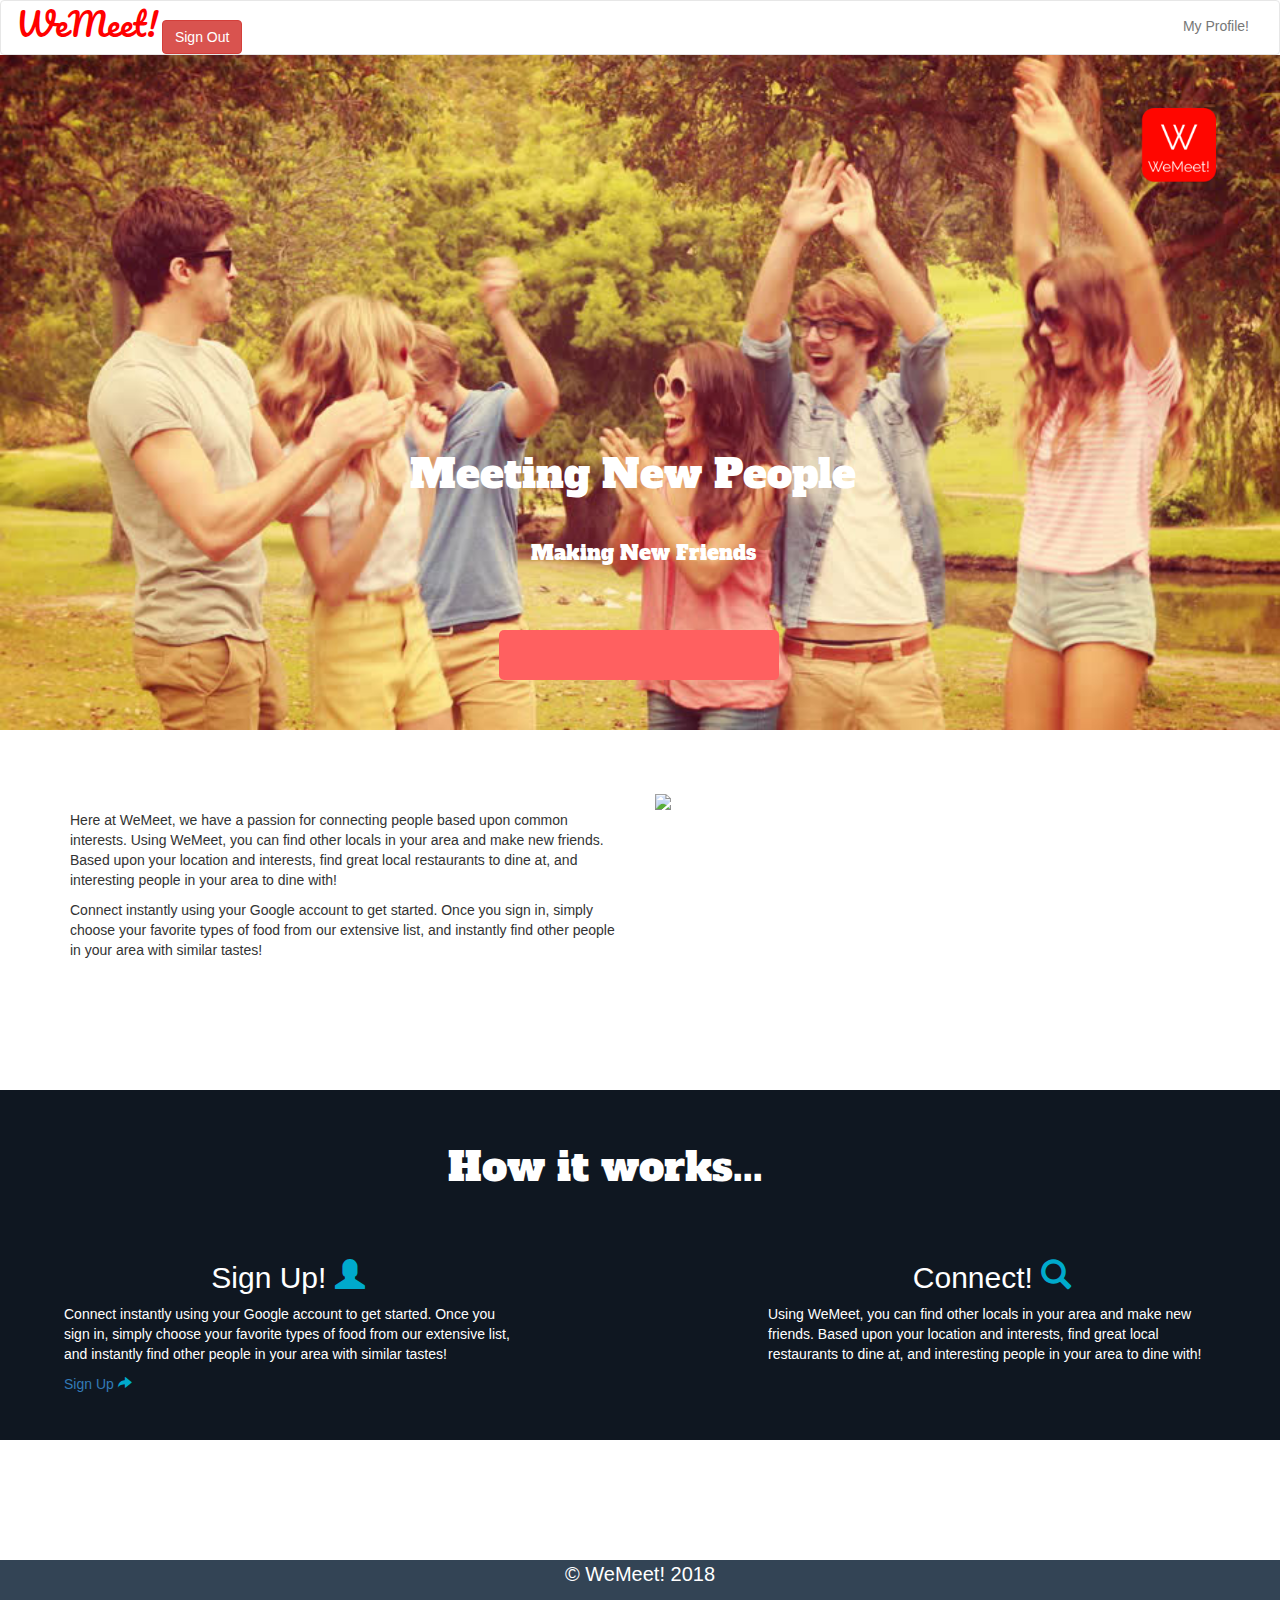
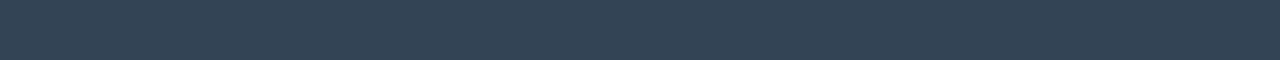
==== index2.html @ cb816a8e "added verbiage to index" ====
<!DOCTYPE html>
<html lang="en">

<head>
  <meta charset="UTF-8">
  <meta name="viewport" content="width=device-width, initial-scale=1.0">
  <meta http-equiv="X-UA-Compatible" content="ie=edge">
  <link rel="stylesheet" href="https://maxcdn.bootstrapcdn.com/bootstrap/3.3.7/css/bootstrap.min.css" integrity="sha384-BVYiiSIFeK1dGmJRAkycuHAHRg32OmUcww7on3RYdg4Va+PmSTsz/K68vbdEjh4u"
    crossorigin="anonymous">
  <link href="https://fonts.googleapis.com/css?family=Alfa+Slab+One|Pacifico|Tangerine|Ubuntu+Condensed" rel="stylesheet">
  <link rel="stylesheet" type="text/css" href="style.css">
  <meta name="google-signin-client_id" content="875238637086-cejr9ccmjdnu56j9de8ptdfgm6us26fl.apps.googleusercontent.com">
  <script src="https://apis.google.com/js/platform.js" async defer></script>
  <script src="https://www.gstatic.com/firebasejs/4.12.0/firebase.js"></script>
  <script src="https://cdn.firebase.com/libs/firebaseui/2.7.0/firebaseui.js"></script>
  <link type="text/css" rel="stylesheet" href="https://cdn.firebase.com/libs/firebaseui/2.7.0/firebaseui.css">
  <script src="https://ajax.googleapis.com/ajax/libs/jquery/3.3.1/jquery.min.js"></script>
  <script type="text/javascript" src="app.js"></script>
  <script type="text/javascript" src="index2.js"></script>

  <title>WeMeet!</title>
</head>


<body>
  <nav class="navbar navbar-default">

    <div class="container-fluid">
      <!-- Brand and toggle get grouped for better mobile display -->
      <div class="navbar-header">
        <button type="button" class="navbar-toggle collapsed" data-toggle="collapse" data-target="#bs-example-navbar-collapse-1"
          aria-expanded="false">
          <span class="sr-only">Toggle navigation</span>
          <span class="icon-bar"></span>
          <span class="icon-bar"></span>
          <span class="icon-bar"></span>
        </button>
        <a id="wemeet" href="index2.html">WeMeet!</a>
        <button onclick="signOut()" class="btn btn-danger">Sign Out</button>

        <!-- login button to apear on navbar for mobile displays -->

        <button onclick="document.getElementById('id01').style.display='block'" id="login-button2">Login</button>

        <div id="id01" class="modal">

          <form class="modal-content animate" action="/action_page.php">
            <div class="imgcontainer">
              <span onclick="document.getElementById('id01').style.display='none'" class="close" title="Close Modal">&times;</span>
              <img src="assets/images/Logo.png" alt="WeMeet" width="150">
            </div>

            <div class="modalcontainer">
              <label for="uname" id="email">
                <b>Email</b>
              </label>
              <input type="email" placeholder="Enter Email Address" name="uname" required>

              <label for="psw" id="password">
                <b>Password</b>
              </label>
              <input type="password" placeholder="Enter Password" name="psw" required>
              <div>
                <button type="submit" id="login">Login</button>
                <button type="button" onclick="document.getElementById('id01').style.display='none'" class="cancelbtn" id="cancel">Cancel</button>
              </div>
              <label>
                <input type="checkbox" checked="checked" name="remember"> Remember me
              </label>


              <span class="psw">
                <a href="#">Forgot password?</a>
              </span>
            </div>
          </form>
        </div>

      </div>
      <!-- 
      <h1>WeMeet!</h1> -->




      <!-- Collect the nav links, forms, and other content for toggling -->
      <div class="collapse navbar-collapse" id="bs-example-navbar-collapse-1">



        <ul class="nav navbar-nav navbar-right">
          <li>
            <a href="login.html">My Profile!</a>
          </li>


        </ul>
      </div>
      <!-- /.navbar-collapse -->
    </div>
    <!-- /.container-fluid -->
  </nav>

  <img id="logo" src="assets/images/Logo.png">

  <div>
    <img class="mySlides" src="assets/images/scrolling1.jpg">
    <img class="mySlides" src="assets/images/scrolling2.jpg">
    <img class="mySlides" src="assets/images/scrolling3.jpg">
    <img class="mySlides" src="assets/images/scrolling4.jpg">

    <h1>Meeting New People</h1>

    <h3> Making New Friends</h3>
  </div>


  <div id="login-button" class="g-signin2" data-onsuccess="onSignIn" data-width="280" data-height="50"></div>


  <div class="container">
    <div class="row">
      <div class="col-md-6 colMargin">
        <br>
        <p id="p">Here at WeMeet, we have a passion for connecting people based upon common interests. Using WeMeet, you can find other locals in your area and make new friends. Based upon your location and interests, find great local restaurants to dine at, and interesting people in your area to dine with!</p>

        <p>Connect instantly using your Google account to get started. Once you sign in, simply choose your favorite types of food from our extensive list, and instantly find other people in your area with similar tastes!</p>
      </div>

      <div class="col-md-6 colMargin">
        <img id="p-img" src="https://c.stocksy.com/a/tyK000/z0/80655.jpg ">
      </div>
    </div>
  </div>

  <div class="container-fluid">
    <div class="row">
      <div class="col-md-12 nopadding box colMargin">
        <h2>How it works...</h2>
        <div id="left-block">
          <h4>Sign Up!
            <span class="glyphicon glyphicon-user" aria-hidden="true"></span>
          </h4>
          <p>
              Connect instantly using your Google account to get started. Once you sign in, simply choose your favorite types of food from our extensive list, and instantly find other people in your area with similar tastes!
          </p>
          <a class="signUpLink" href="#">Sign Up
            <span class="glyphicon glyphicon-share-alt" aria-hidden="true"></span>
          </a>
        </div>
        <div id="right-block">
          <h4>Connect!
            <span class="glyphicon glyphicon-search" aria-hidden="true"></span>
          </h4>
          <p>
              Using WeMeet, you can find other locals in your area and make new friends. Based upon your location and interests, find great local restaurants to dine at, and interesting people in your area to dine with!
          </p>
        </div>
      </div>
    </div>
  </div>

  <div class="container">
    <div class="row">
      <div class="col-md-12">
        <p></p>
      </div>
    </div>
  </div>

</body>

<div class="footer">
  <p id="copyright">&#169; WeMeet! 2018</p>
</div>

<script src="https://code.jquery.com/jquery-3.1.1.min.js" integrity="sha256-hVVnYaiADRTO2PzUGmuLJr8BLUSjGIZsDYGmIJLv2b8="
  crossorigin="anonymous"></script>


</html>
---- style.css ----
body {
  background-color: white;
}

.navbar-default {
  background-color: #fff;
  margin-bottom: 0;
}

.navbar-nav > ul > a {
  color: blue;
}

#wemeet {
  font-size: 32px;
  font-family: "Pacifico", cursive;
  color: #f00;
}

#wemee:hover {
  text-decoration: none !important;
}

h1 {
  font-family: "Alfa Slab One", cursive;
  color: white;
  font-size: 40px;
  position: absolute;
  left: 32%;
  top: 48%;
}

h3 {
  font-family: "Alfa Slab One", cursive;
  color: white;
  font-size: 20px;
  position: absolute;
  left: 41.5%;
  top: 58%;
}

#login-button {
  width: 280px;
  height: 50px;
  position: absolute;
  top: 70%;
  left: 39%;
  background-color: rgb(255, 96, 96);
  opacity: 1;
  border-radius: 5px;
  font-family: Arial, Helvetica, sans-serif;
  font-size: 18px;
  outline: none;
}

#login-button2 {
  width: auto;
  background-color: rgb(255, 96, 96);
  border-radius: 5px;
  font-family: Arial, Helvetica, sans-serif;
  font-size: 18px;
  outline: none;
  position: absolute;
  left: 45%;
  top: -10%;
  display: none;
}

input {
  outline: none;
}

#login-button:hover {
  opacity: 1;
  background-color: rgb(204, 33, 33);
}

.box {
  position: relative;
  height: 350px;
  background-color: rgb(15, 23, 33);
  width: 100%;
}

#right-block {
  width: 35%;
  color: white;
  position: absolute;
  right: 5%;
  top: 45%;
}

#left-block {
  width: 35%;
  color: white;
  position: absolute;
  left: 5%;
  top: 45%;
}

p {
  font-family: "Ubuntu Condensed", sans-serif;
}

h4 {
  font-size: 30px;
  text-align: center;
}

span {
  color: #0ac;
}

h2 {
  text-align: center;
  font-size: 40px;
  font-family: "Alfa Slab One", cursive;
  color: #fff;
  position: absolute;
  top: 10%;
  left: 35%;
}

.nopadding {
  padding: 0 !important;
  margin: 0 !important;
}

.colMargin {
  margin: 60px 0px 60px 0px !important;
}

.mySlides {
  height: 100%;
  width: 100%;

  position: relative;
  z-index: -1;
}

#img {
  height: 300px;
  width: 350px;
  margin-top: 200px;
}

#p-img {
  width: 100%;
}

#user-img {
  width: 300px;
}

.text {
  position: absolute;
  top: 40%;
  left: 25%;
}

#logo {
  width: 75px;
  position: absolute;
  right: 5%;
  top: 12%;
  animation-name: slide;
  animation-duration: 3s;
}

#logo:hover {
  width: 100px;
}

@keyframes slide {
  0% {
    right: -15%;
    top: 12%;
  }

  100% {
    right: 5%;
    top: 12%;
  }
}

.footer {
  width: 100%;
  height: 100px;
  background-color: #345;
  margin-top: 50px;
  bottom: 0;
  left: 0;
  text-align: center;
  font-size: 18px;
  color: #fff;
}

#copyright {
  font-size: 20px;
  color: white;
  margin-top: 20px;
}

/* user profile styling */

.user-profile {
  background-color: #fff;
  width: 300px;
  border: 10px solid;
  border-color: #ffbb00;
  padding: 25px;
  margin: 25px;
}

.username {
  font-family: Arial, Helvetica, sans-serif;
  font-size: 20px;
  font-weight: bold;
  color: #fc4349;
}

.user-description {
  font-family: Arial, Helvetica, sans-serif;
  font-size: 16px;
  font-weight: normal;
  color: #2c3e50;
}

/* restaurant box styling */

.restaurant-box {
  background-color: #fff;
  width: 400px;
  border: 10px solid;
  border-color: #3cdbbc;
  border-radius: 10px;
  padding: 25px;
  margin: 25px;
}

.restaurant-name {
  font-family: Arial, Helvetica, sans-serif;
  font-size: 20px;
  font-weight: bold;
  color: #fc4349;
}

.restaurant-type {
  font-family: Arial, Helvetica, sans-serif;
  font-size: 16px;
  font-weight: bold;
  font-style: italic;
  color: #2c3e50;
}

.restaurant-description {
  font-family: Arial, Helvetica, sans-serif;
  font-size: 16px;
  font-weight: normal;
  color: #2c3e50;
}

/* login form styling */

form {
  background-color: #fff;
  border-radius: 10px;
  padding: 20px;
}

input[type="email"],
input[type="text"],
input[type="password"] {
  width: 100%;
  padding: 10px 20px;
  margin: 8px 0;
  display: inline-block;
  border: 1px solid #2c3e50;
  border-radius: 10px;
}

button {
  background-color: #4ccf51;
  color: white;
  padding: 10px 20px;
  margin: 8px 0;
  border: none;
  border-radius: 10px;
  cursor: pointer;
}

#login {
  width: 49%;
}

button:hover {
  opacity: 0.8;
}

/*COLORS
navy blue: #2C3E50
red: #FC4349
orange: #FFBB00
teal: #3CDBBC */

/* login modal */

/* styles for the cancel button */
.cancelbtn {
  width: 49%;
  padding: 10px 18px;
  background-color: #fc4349;
}

/* Center the logo and position the close button */
.imgcontainer {
  text-align: center;
  margin: 24px 0 12px 0;
  position: relative;
}

.modalcontainer {
  padding: 20px;
}

span.psw {
  float: right;
}

/* The Modal (background) */
.modal {
  display: none; /* Hidden by default */
  position: fixed; /* Stay in place */
  z-index: 1; /* Sit on top */
  left: 0;
  top: 0;
  width: 100%;
  height: 100%;
  overflow: auto; /* Enable scroll if needed */
  background-color: rgb(0, 0, 0); /* Fallback color */
  background-color: rgba(0, 0, 0, 0.4); /* Black w/ opacity */
  padding-top: 60px;
}

/* Modal Content/Box */
.modal-content {
  background-color: #fff;
  margin: 5% auto 15% auto; /* 5% from the top, 15% from the bottom and centered */
  border: 1px solid #888;
  width: 30%; /* Could be more or less, depending on screen size */
}

/* The Close Button (x) */
.close {
  position: absolute;
  right: 25px;
  top: 0;
  color: #000;
  font-size: 35px;
  font-weight: bold;
}

.close:hover,
.close:focus {
  color: red;
  cursor: pointer;
}

/* Zoom Animation */
.animate {
  -webkit-animation: animatezoom 0.6s;
  animation: animatezoom 0.6s;
}

@-webkit-keyframes animatezoom {
  from {
    -webkit-transform: scale(0);
  }
  to {
    -webkit-transform: scale(1);
  }
}

@keyframes animatezoom {
  from {
    transform: scale(0);
  }
  to {
    transform: scale(1);
  }
}

/* Change styles for span and cancel button on extra small screens */
@media screen and (max-width: 300px) {
  span.psw {
    display: block;
    float: none;
  }
  .cancelbtn {
    width: 100%;
  }

  .modal-content {
    background-color: #fff;
    margin: 5% auto 15% auto; /* 5% from the top, 15% from the bottom and centered */
    border: 1px solid #888;
    width: 100%; /* Could be more or less, depending on screen size */
  }

  .modalcontainer {
    padding: 20px;
  }
}

@media only screen and (max-width: 950px) {
  #login-button {
    display: none;
  }
  #login-button2 {
    display: block;
  }

  .modalcontainer {
    padding: 20px;
  }

  .modal-content {
    background-color: #fff;
    margin: 5% auto 15% auto; /* 5% from the top, 15% from the bottom and centered */
    border: 1px solid #888;
    width: 100%; /* Could be more or less, depending on screen size */
  }
}

@media only screen and (max-width: 600px) {
  #login-button {
    display: none;
  }
  #login-button2 {
    display: block;
  }

  .modalcontainer {
    padding: 20px;
  }

  .modal-content {
    background-color: #fff;
    margin: 5% auto 15% auto; /* 5% from the top, 15% from the bottom and centered */
    border: 1px solid #888;
    width: 100%; /* Could be more or less, depending on screen size */
  }
}
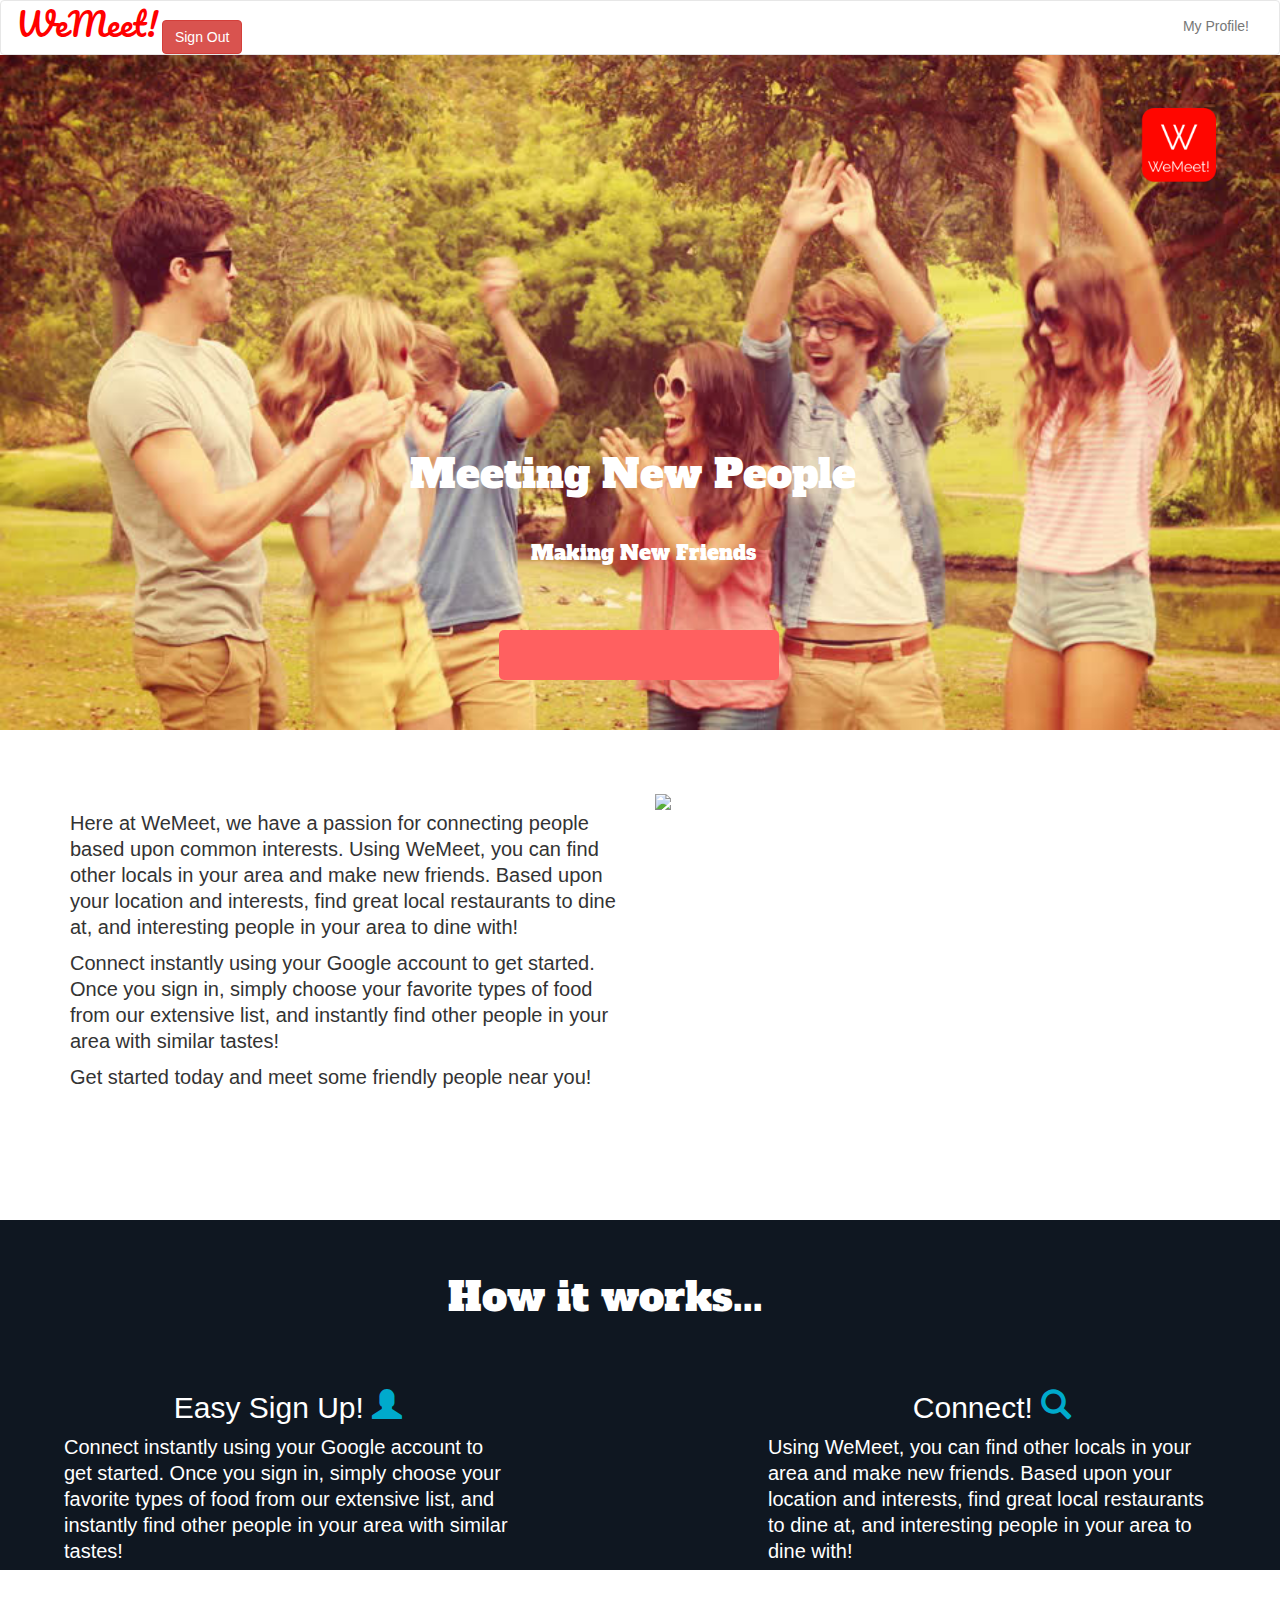
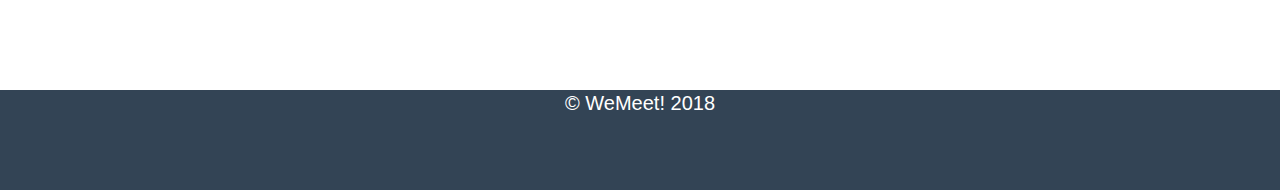
==== commit 30cffefe: "index formatting" ====
--- a/index2.html
+++ b/index2.html
@@ -125,6 +125,8 @@
         <p id="p">Here at WeMeet, we have a passion for connecting people based upon common interests. Using WeMeet, you can find other locals in your area and make new friends. Based upon your location and interests, find great local restaurants to dine at, and interesting people in your area to dine with!</p>
 
         <p>Connect instantly using your Google account to get started. Once you sign in, simply choose your favorite types of food from our extensive list, and instantly find other people in your area with similar tastes!</p>
+      
+        <p>Get started today and meet some friendly people near you!</p>
       </div>
 
       <div class="col-md-6 colMargin">
@@ -138,24 +140,21 @@
       <div class="col-md-12 nopadding box colMargin">
         <h2>How it works...</h2>
         <div id="left-block">
-          <h4>Sign Up!
-            <span class="glyphicon glyphicon-user" aria-hidden="true"></span>
-          </h4>
-          <p>
-              Connect instantly using your Google account to get started. Once you sign in, simply choose your favorite types of food from our extensive list, and instantly find other people in your area with similar tastes!
-          </p>
-          <a class="signUpLink" href="#">Sign Up
-            <span class="glyphicon glyphicon-share-alt" aria-hidden="true"></span>
-          </a>
-        </div>
-        <div id="right-block">
-          <h4>Connect!
-            <span class="glyphicon glyphicon-search" aria-hidden="true"></span>
-          </h4>
-          <p>
-              Using WeMeet, you can find other locals in your area and make new friends. Based upon your location and interests, find great local restaurants to dine at, and interesting people in your area to dine with!
-          </p>
-        </div>
+            <h4>Easy Sign Up!
+              <span class="glyphicon glyphicon-user" aria-hidden="true"></span>
+            </h4>
+            <p>
+                Connect instantly using your Google account to get started. Once you sign in, simply choose your favorite types of food from our extensive list, and instantly find other people in your area with similar tastes!
+            </p>
+          </div>
+          <div id="right-block">
+            <h4>Connect!
+              <span class="glyphicon glyphicon-search" aria-hidden="true"></span>
+            </h4>
+            <p>
+                Using WeMeet, you can find other locals in your area and make new friends. Based upon your location and interests, find great local restaurants to dine at, and interesting people in your area to dine with!
+            </p>
+          </div>
       </div>
     </div>
   </div>
--- a/style.css
+++ b/style.css
@@ -100,6 +100,8 @@
 
 p {
   font-family: "Ubuntu Condensed", sans-serif;
+  line-height: 26px;
+  font-size: 20px;
 }
 
 h4 {
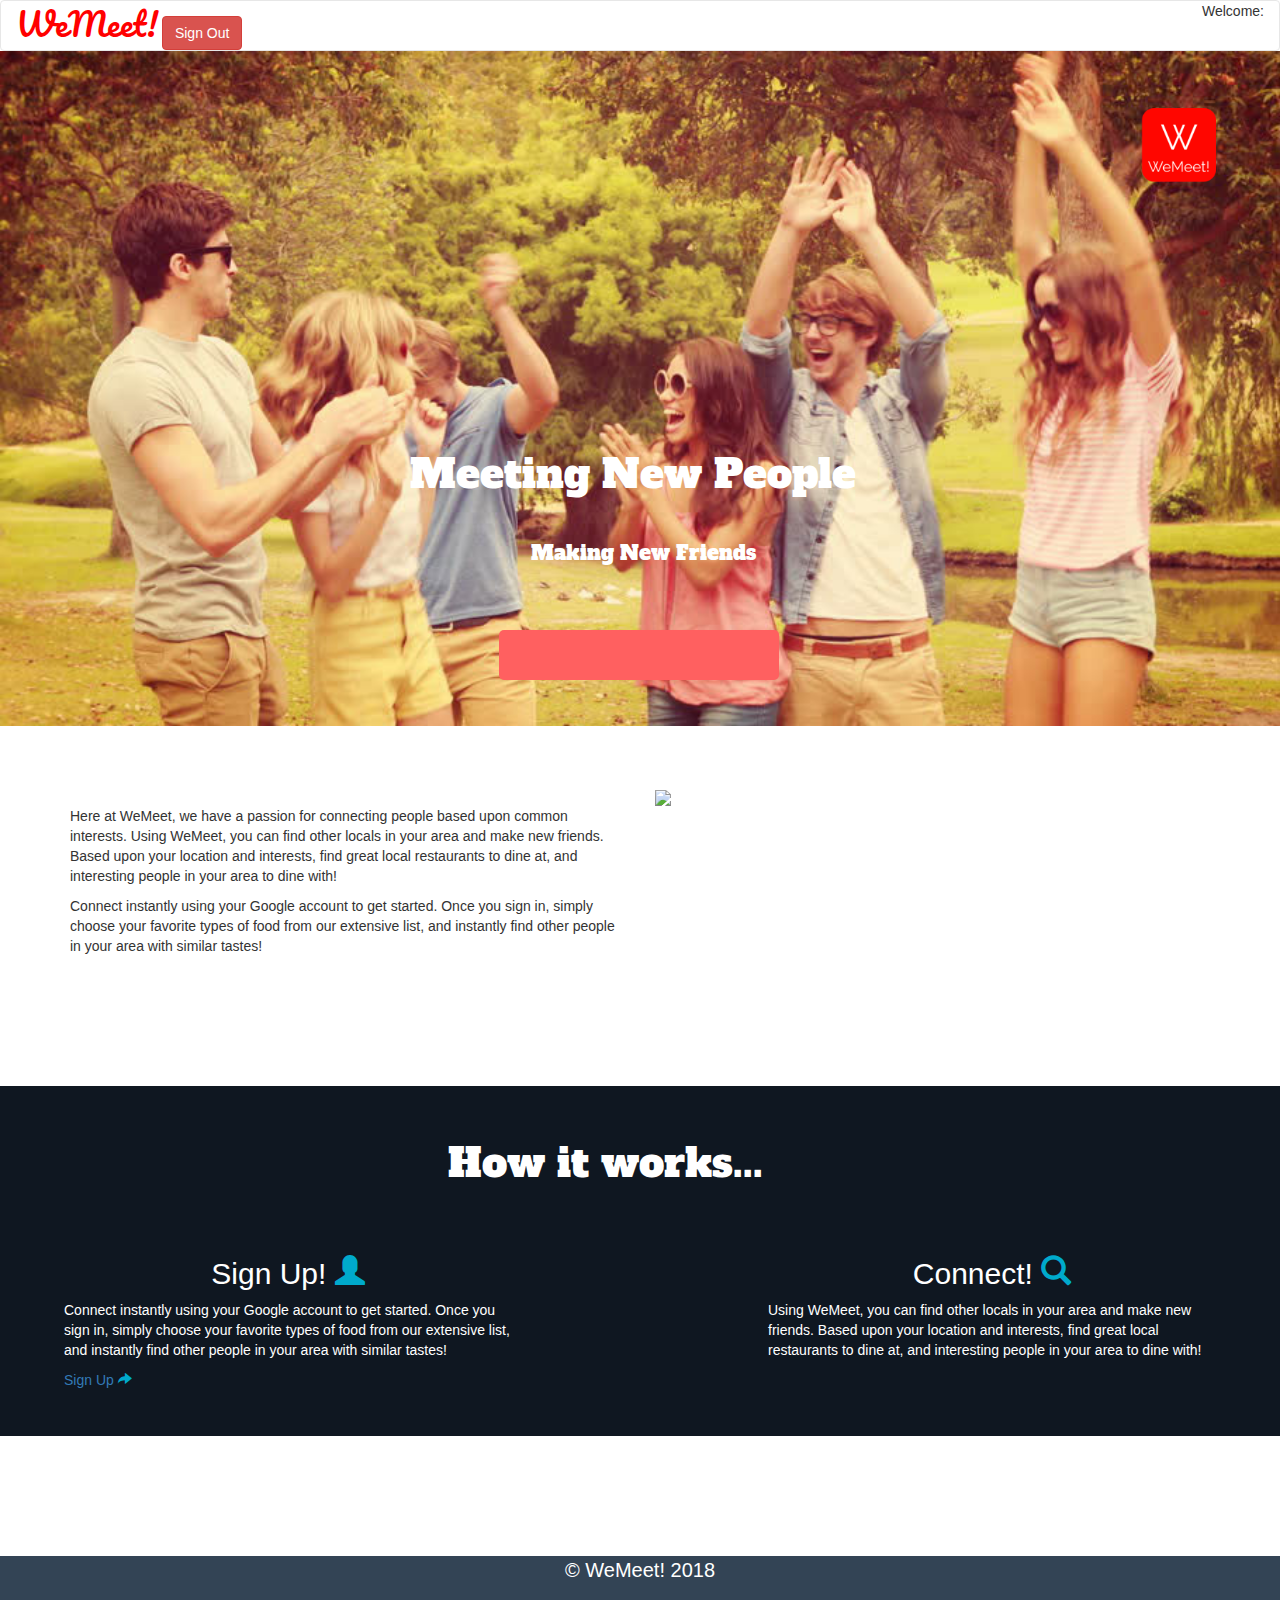
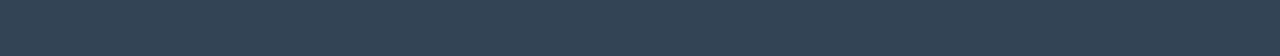
==== commit bbfe83b7: "cleaning up" ====
--- a/index2.html
+++ b/index2.html
@@ -90,7 +90,11 @@
 
         <ul class="nav navbar-nav navbar-right">
           <li>
-            <a href="login.html">My Profile!</a>
+            <p>Welcome:
+              <a href="login.html">
+                <span id="welcome"></span>
+              </a>
+            </p>
           </li>
 
 
@@ -122,11 +126,12 @@
     <div class="row">
       <div class="col-md-6 colMargin">
         <br>
-        <p id="p">Here at WeMeet, we have a passion for connecting people based upon common interests. Using WeMeet, you can find other locals in your area and make new friends. Based upon your location and interests, find great local restaurants to dine at, and interesting people in your area to dine with!</p>
+        <p id="p">Here at WeMeet, we have a passion for connecting people based upon common interests. Using WeMeet, you can find other
+          locals in your area and make new friends. Based upon your location and interests, find great local restaurants
+          to dine at, and interesting people in your area to dine with!</p>
 
-        <p>Connect instantly using your Google account to get started. Once you sign in, simply choose your favorite types of food from our extensive list, and instantly find other people in your area with similar tastes!</p>
-      
-        <p>Get started today and meet some friendly people near you!</p>
+        <p>Connect instantly using your Google account to get started. Once you sign in, simply choose your favorite types of
+          food from our extensive list, and instantly find other people in your area with similar tastes!</p>
       </div>
 
       <div class="col-md-6 colMargin">
@@ -140,21 +145,26 @@
       <div class="col-md-12 nopadding box colMargin">
         <h2>How it works...</h2>
         <div id="left-block">
-            <h4>Easy Sign Up!
-              <span class="glyphicon glyphicon-user" aria-hidden="true"></span>
-            </h4>
-            <p>
-                Connect instantly using your Google account to get started. Once you sign in, simply choose your favorite types of food from our extensive list, and instantly find other people in your area with similar tastes!
-            </p>
-          </div>
-          <div id="right-block">
-            <h4>Connect!
-              <span class="glyphicon glyphicon-search" aria-hidden="true"></span>
-            </h4>
-            <p>
-                Using WeMeet, you can find other locals in your area and make new friends. Based upon your location and interests, find great local restaurants to dine at, and interesting people in your area to dine with!
-            </p>
-          </div>
+          <h4>Sign Up!
+            <span class="glyphicon glyphicon-user" aria-hidden="true"></span>
+          </h4>
+          <p>
+            Connect instantly using your Google account to get started. Once you sign in, simply choose your favorite types of food from
+            our extensive list, and instantly find other people in your area with similar tastes!
+          </p>
+          <a class="signUpLink" href="#">Sign Up
+            <span class="glyphicon glyphicon-share-alt" aria-hidden="true"></span>
+          </a>
+        </div>
+        <div id="right-block">
+          <h4>Connect!
+            <span class="glyphicon glyphicon-search" aria-hidden="true"></span>
+          </h4>
+          <p>
+            Using WeMeet, you can find other locals in your area and make new friends. Based upon your location and interests, find great
+            local restaurants to dine at, and interesting people in your area to dine with!
+          </p>
+        </div>
       </div>
     </div>
   </div>
--- a/style.css
+++ b/style.css
@@ -37,6 +37,12 @@
   position: absolute;
   left: 41.5%;
   top: 58%;
+}
+
+a:hover {
+  font-size: 25px !important;
+  cursor: pointer !important;
+  color: red !important;
 }
 
 #login-button {
@@ -100,8 +106,6 @@
 
 p {
   font-family: "Ubuntu Condensed", sans-serif;
-  line-height: 26px;
-  font-size: 20px;
 }
 
 h4 {
@@ -281,16 +285,6 @@
   border-radius: 10px;
 }
 
-button {
-  background-color: #4ccf51;
-  color: white;
-  padding: 10px 20px;
-  margin: 8px 0;
-  border: none;
-  border-radius: 10px;
-  cursor: pointer;
-}
-
 #login {
   width: 49%;
 }
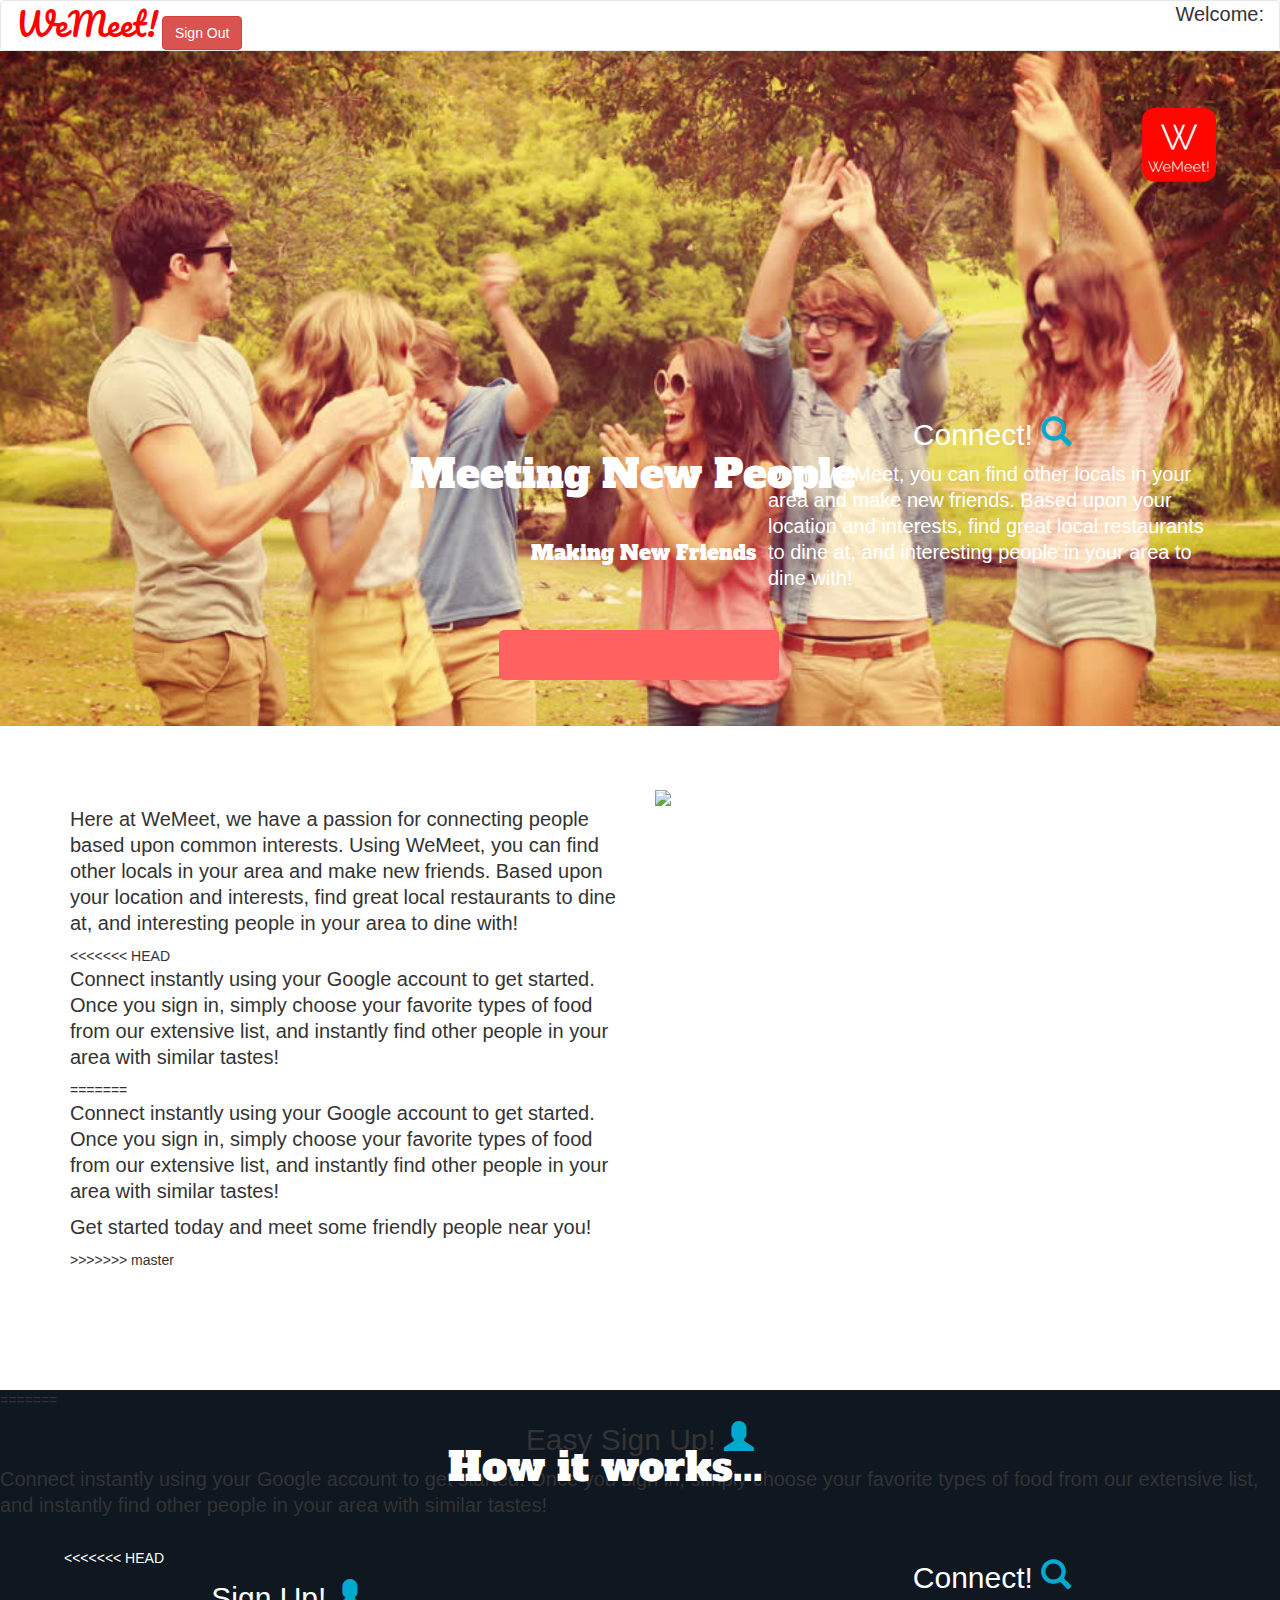
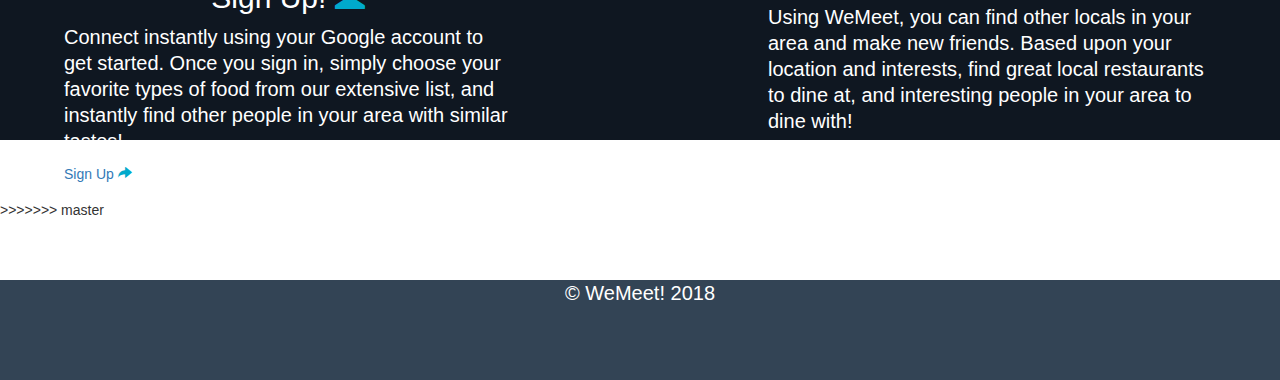
==== commit 3603033b: "Merge pull request #32 from lan-ejiri/juanbranch" ====
--- a/index2.html
+++ b/index2.html
@@ -130,8 +130,14 @@
           locals in your area and make new friends. Based upon your location and interests, find great local restaurants
           to dine at, and interesting people in your area to dine with!</p>
 
+<<<<<<< HEAD
         <p>Connect instantly using your Google account to get started. Once you sign in, simply choose your favorite types of
           food from our extensive list, and instantly find other people in your area with similar tastes!</p>
+=======
+        <p>Connect instantly using your Google account to get started. Once you sign in, simply choose your favorite types of food from our extensive list, and instantly find other people in your area with similar tastes!</p>
+      
+        <p>Get started today and meet some friendly people near you!</p>
+>>>>>>> master
       </div>
 
       <div class="col-md-6 colMargin">
@@ -145,6 +151,7 @@
       <div class="col-md-12 nopadding box colMargin">
         <h2>How it works...</h2>
         <div id="left-block">
+<<<<<<< HEAD
           <h4>Sign Up!
             <span class="glyphicon glyphicon-user" aria-hidden="true"></span>
           </h4>
@@ -165,6 +172,23 @@
             local restaurants to dine at, and interesting people in your area to dine with!
           </p>
         </div>
+=======
+            <h4>Easy Sign Up!
+              <span class="glyphicon glyphicon-user" aria-hidden="true"></span>
+            </h4>
+            <p>
+                Connect instantly using your Google account to get started. Once you sign in, simply choose your favorite types of food from our extensive list, and instantly find other people in your area with similar tastes!
+            </p>
+          </div>
+          <div id="right-block">
+            <h4>Connect!
+              <span class="glyphicon glyphicon-search" aria-hidden="true"></span>
+            </h4>
+            <p>
+                Using WeMeet, you can find other locals in your area and make new friends. Based upon your location and interests, find great local restaurants to dine at, and interesting people in your area to dine with!
+            </p>
+          </div>
+>>>>>>> master
       </div>
     </div>
   </div>
--- a/style.css
+++ b/style.css
@@ -106,6 +106,8 @@
 
 p {
   font-family: "Ubuntu Condensed", sans-serif;
+  line-height: 26px;
+  font-size: 20px;
 }
 
 h4 {
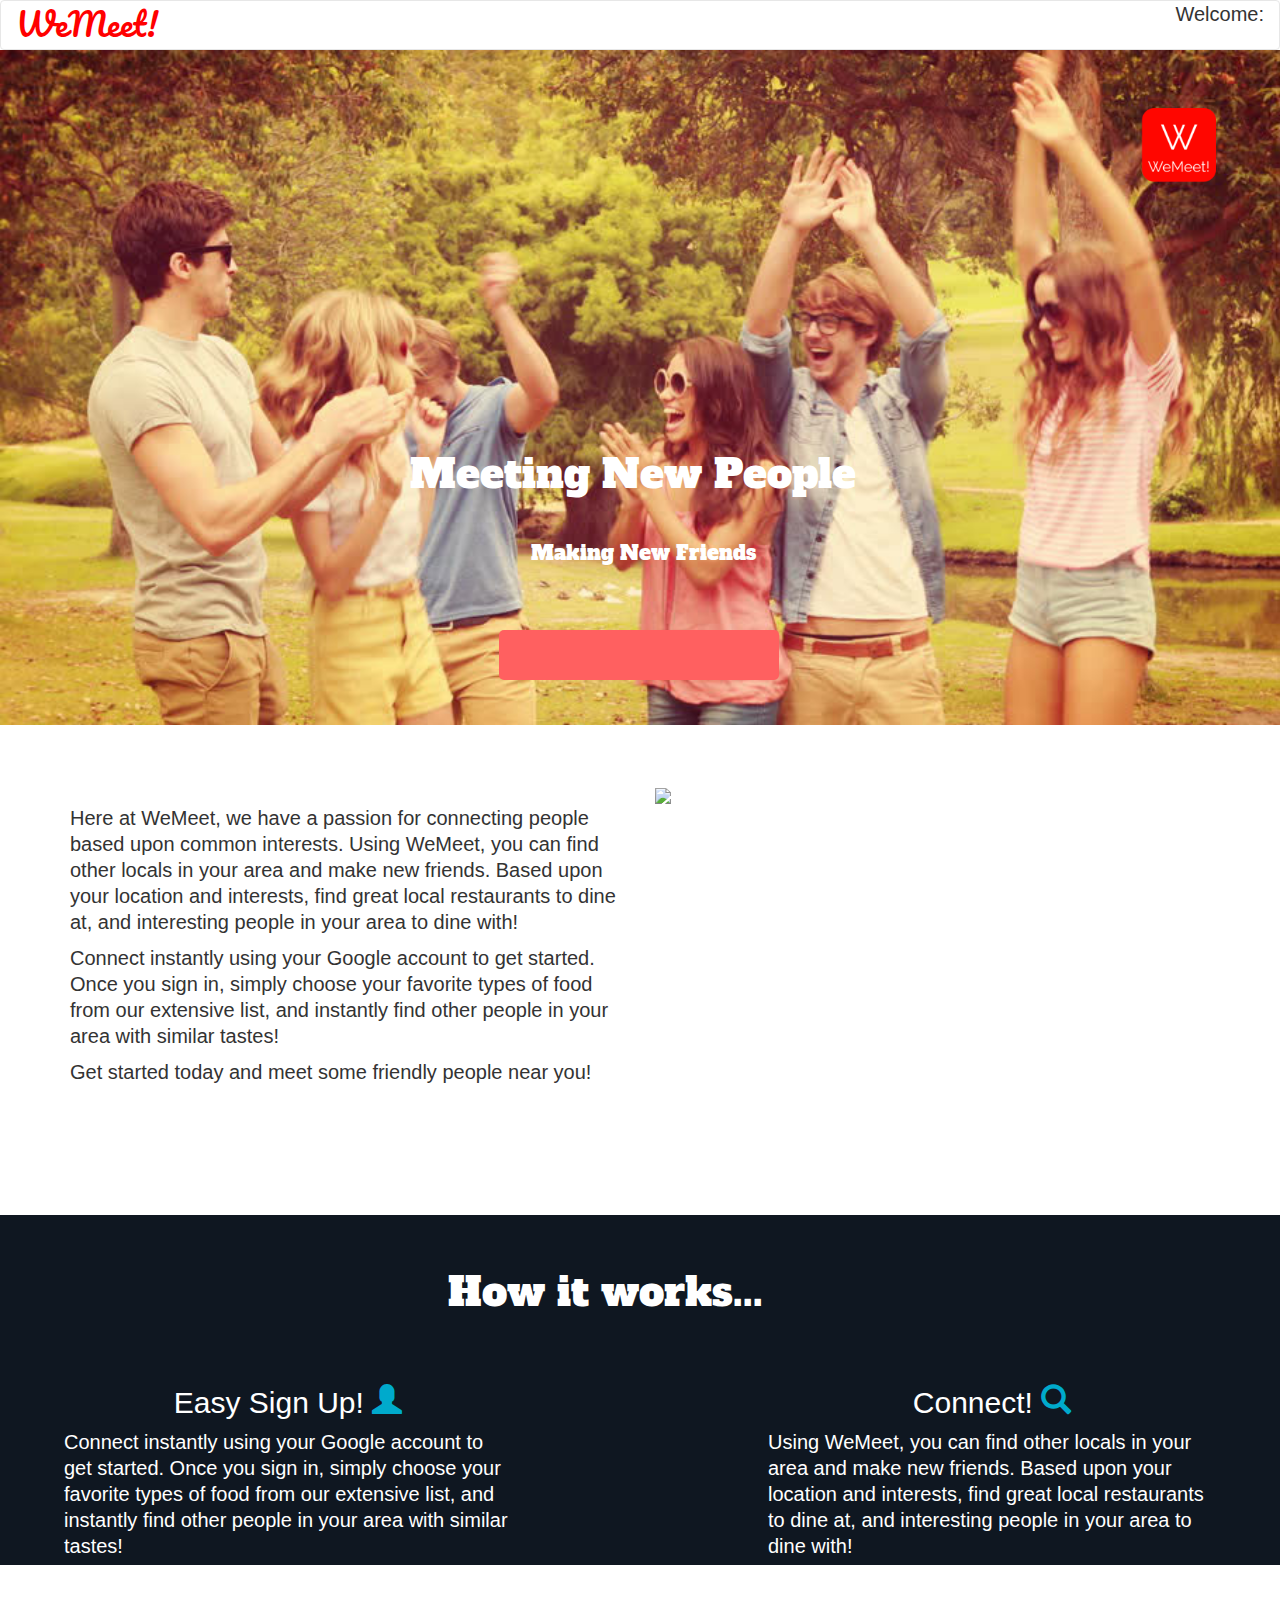
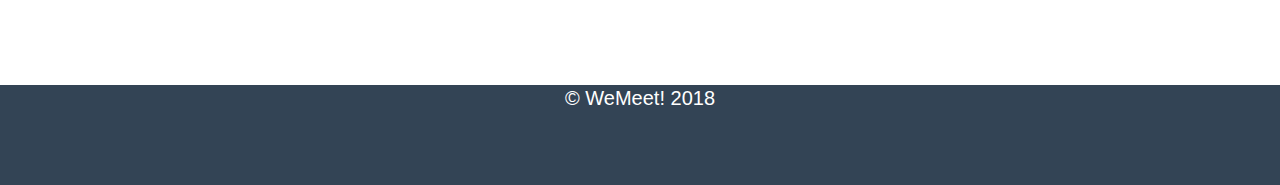
==== commit d9ef5f82: "fix" ====
--- a/index2.html
+++ b/index2.html
@@ -15,8 +15,6 @@
   <script src="https://cdn.firebase.com/libs/firebaseui/2.7.0/firebaseui.js"></script>
   <link type="text/css" rel="stylesheet" href="https://cdn.firebase.com/libs/firebaseui/2.7.0/firebaseui.css">
   <script src="https://ajax.googleapis.com/ajax/libs/jquery/3.3.1/jquery.min.js"></script>
-  <script type="text/javascript" src="app.js"></script>
-  <script type="text/javascript" src="index2.js"></script>
 
   <title>WeMeet!</title>
 </head>
@@ -35,59 +33,10 @@
           <span class="icon-bar"></span>
           <span class="icon-bar"></span>
         </button>
-        <a id="wemeet" href="index2.html">WeMeet!</a>
-        <button onclick="signOut()" class="btn btn-danger">Sign Out</button>
-
-        <!-- login button to apear on navbar for mobile displays -->
-
-        <button onclick="document.getElementById('id01').style.display='block'" id="login-button2">Login</button>
-
-        <div id="id01" class="modal">
-
-          <form class="modal-content animate" action="/action_page.php">
-            <div class="imgcontainer">
-              <span onclick="document.getElementById('id01').style.display='none'" class="close" title="Close Modal">&times;</span>
-              <img src="assets/images/Logo.png" alt="WeMeet" width="150">
-            </div>
-
-            <div class="modalcontainer">
-              <label for="uname" id="email">
-                <b>Email</b>
-              </label>
-              <input type="email" placeholder="Enter Email Address" name="uname" required>
-
-              <label for="psw" id="password">
-                <b>Password</b>
-              </label>
-              <input type="password" placeholder="Enter Password" name="psw" required>
-              <div>
-                <button type="submit" id="login">Login</button>
-                <button type="button" onclick="document.getElementById('id01').style.display='none'" class="cancelbtn" id="cancel">Cancel</button>
-              </div>
-              <label>
-                <input type="checkbox" checked="checked" name="remember"> Remember me
-              </label>
-
-
-              <span class="psw">
-                <a href="#">Forgot password?</a>
-              </span>
-            </div>
-          </form>
-        </div>
-
+        <a id="wemeet" href="index.html">WeMeet!</a>
       </div>
-      <!-- 
-      <h1>WeMeet!</h1> -->
-
-
-
-
       <!-- Collect the nav links, forms, and other content for toggling -->
       <div class="collapse navbar-collapse" id="bs-example-navbar-collapse-1">
-
-
-
         <ul class="nav navbar-nav navbar-right">
           <li>
             <p>Welcome:
@@ -96,9 +45,6 @@
               </a>
             </p>
           </li>
-
-
-        </ul>
       </div>
       <!-- /.navbar-collapse -->
     </div>
@@ -115,7 +61,7 @@
 
     <h1>Meeting New People</h1>
 
-    <h3> Making New Friends</h3>
+    <h3>Making New Friends</h3>
   </div>
 
 
@@ -130,14 +76,10 @@
           locals in your area and make new friends. Based upon your location and interests, find great local restaurants
           to dine at, and interesting people in your area to dine with!</p>
 
-<<<<<<< HEAD
         <p>Connect instantly using your Google account to get started. Once you sign in, simply choose your favorite types of
           food from our extensive list, and instantly find other people in your area with similar tastes!</p>
-=======
-        <p>Connect instantly using your Google account to get started. Once you sign in, simply choose your favorite types of food from our extensive list, and instantly find other people in your area with similar tastes!</p>
-      
+
         <p>Get started today and meet some friendly people near you!</p>
->>>>>>> master
       </div>
 
       <div class="col-md-6 colMargin">
@@ -151,17 +93,13 @@
       <div class="col-md-12 nopadding box colMargin">
         <h2>How it works...</h2>
         <div id="left-block">
-<<<<<<< HEAD
-          <h4>Sign Up!
+          <h4>Easy Sign Up!
             <span class="glyphicon glyphicon-user" aria-hidden="true"></span>
           </h4>
           <p>
             Connect instantly using your Google account to get started. Once you sign in, simply choose your favorite types of food from
             our extensive list, and instantly find other people in your area with similar tastes!
           </p>
-          <a class="signUpLink" href="#">Sign Up
-            <span class="glyphicon glyphicon-share-alt" aria-hidden="true"></span>
-          </a>
         </div>
         <div id="right-block">
           <h4>Connect!
@@ -172,23 +110,6 @@
             local restaurants to dine at, and interesting people in your area to dine with!
           </p>
         </div>
-=======
-            <h4>Easy Sign Up!
-              <span class="glyphicon glyphicon-user" aria-hidden="true"></span>
-            </h4>
-            <p>
-                Connect instantly using your Google account to get started. Once you sign in, simply choose your favorite types of food from our extensive list, and instantly find other people in your area with similar tastes!
-            </p>
-          </div>
-          <div id="right-block">
-            <h4>Connect!
-              <span class="glyphicon glyphicon-search" aria-hidden="true"></span>
-            </h4>
-            <p>
-                Using WeMeet, you can find other locals in your area and make new friends. Based upon your location and interests, find great local restaurants to dine at, and interesting people in your area to dine with!
-            </p>
-          </div>
->>>>>>> master
       </div>
     </div>
   </div>
@@ -209,6 +130,8 @@
 
 <script src="https://code.jquery.com/jquery-3.1.1.min.js" integrity="sha256-hVVnYaiADRTO2PzUGmuLJr8BLUSjGIZsDYGmIJLv2b8="
   crossorigin="anonymous"></script>
+<script type="text/javascript" src="app.js"></script>
+<script type="text/javascript" src="index2.js"></script>
 
 
 </html>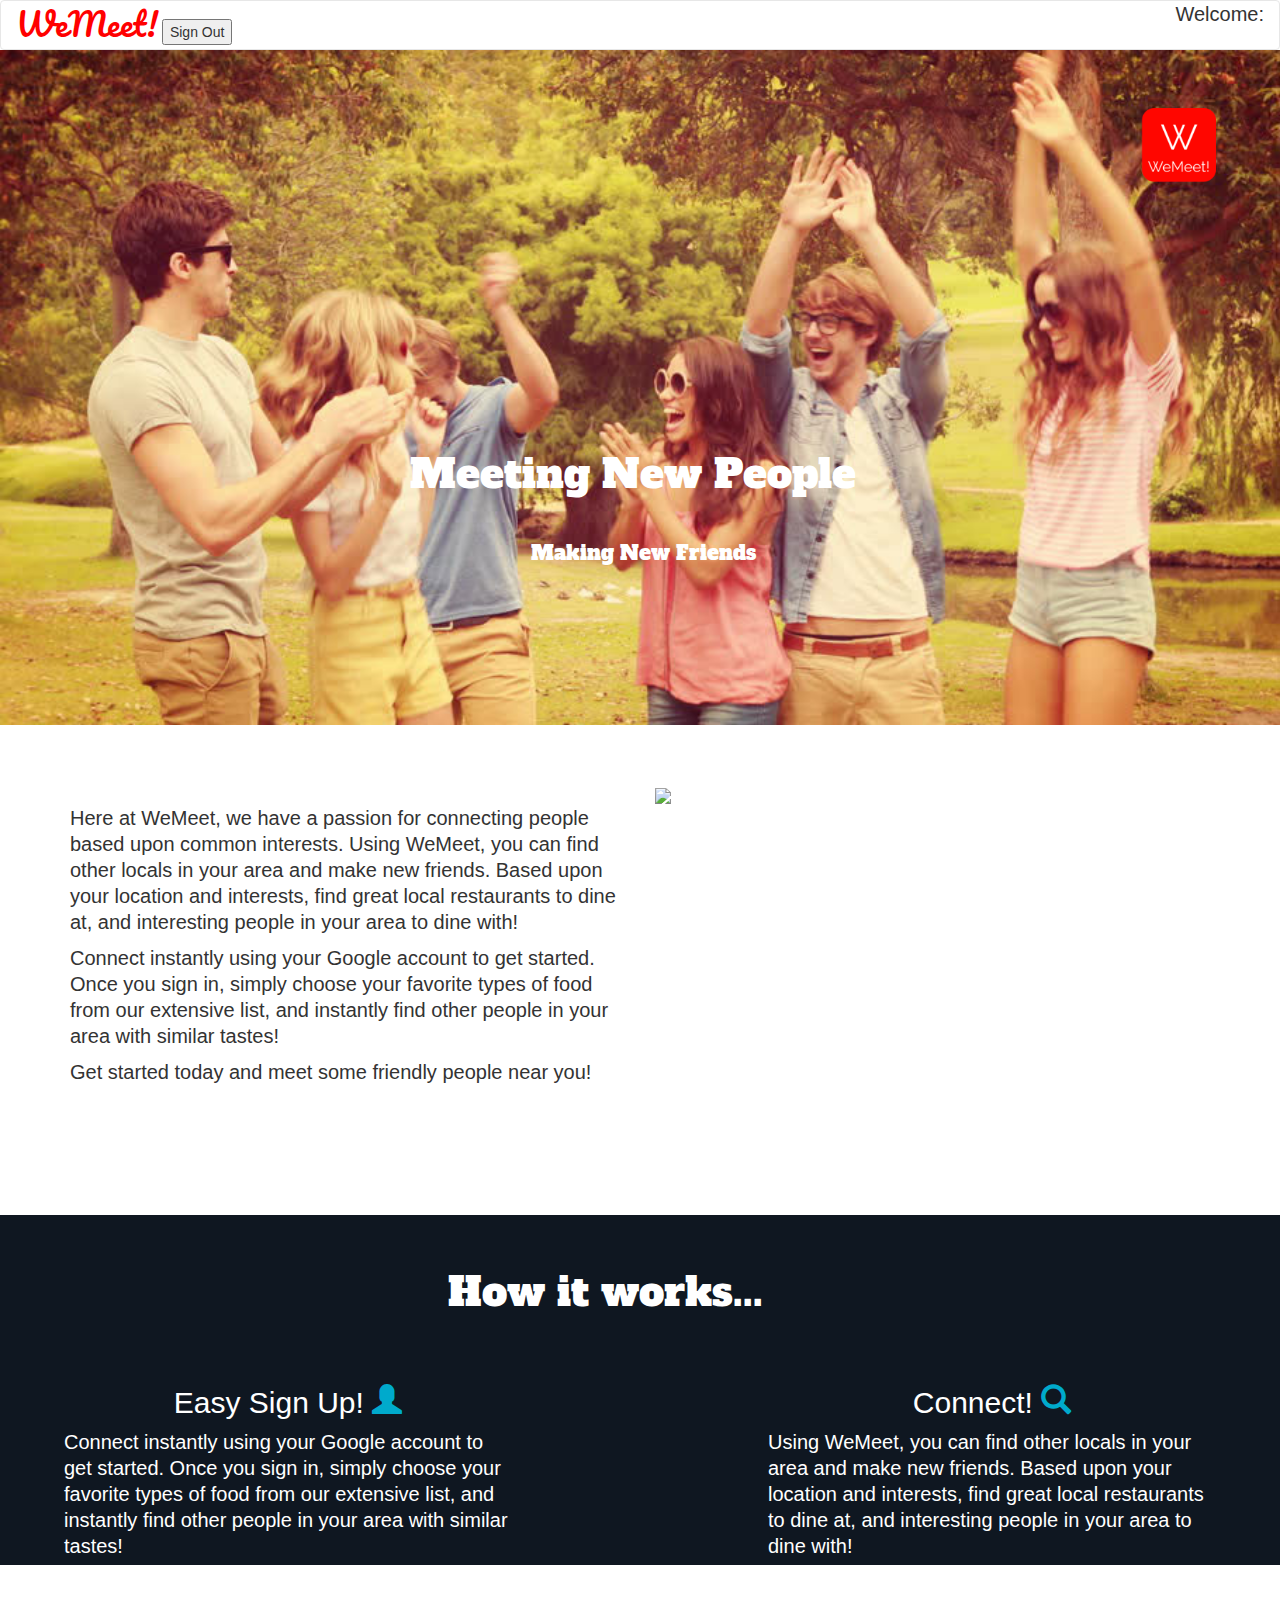
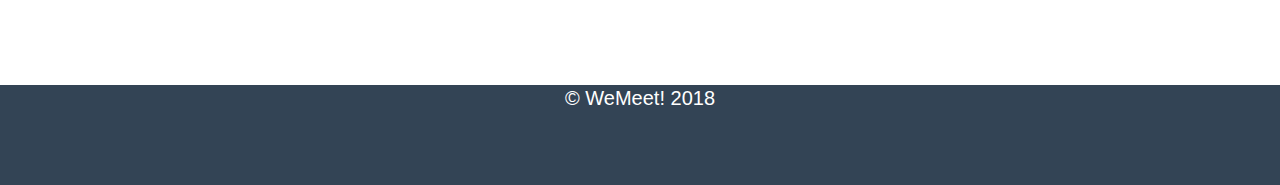
==== commit ab554913: "debugging" ====
--- a/index2.html
+++ b/index2.html
@@ -34,6 +34,7 @@
           <span class="icon-bar"></span>
         </button>
         <a id="wemeet" href="index.html">WeMeet!</a>
+        <button onclick="signOut()" class=“btn btn-danger”>Sign Out</button>
       </div>
       <!-- Collect the nav links, forms, and other content for toggling -->
       <div class="collapse navbar-collapse" id="bs-example-navbar-collapse-1">
@@ -65,7 +66,7 @@
   </div>
 
 
-  <div id="login-button" class="g-signin2" data-onsuccess="onSignIn" data-width="280" data-height="50"></div>
+  <div id="login-button2" class="g-signin2" data-onsuccess="onSignIn" data-width="280" data-height="50"></div>
 
 
   <div class="container">
